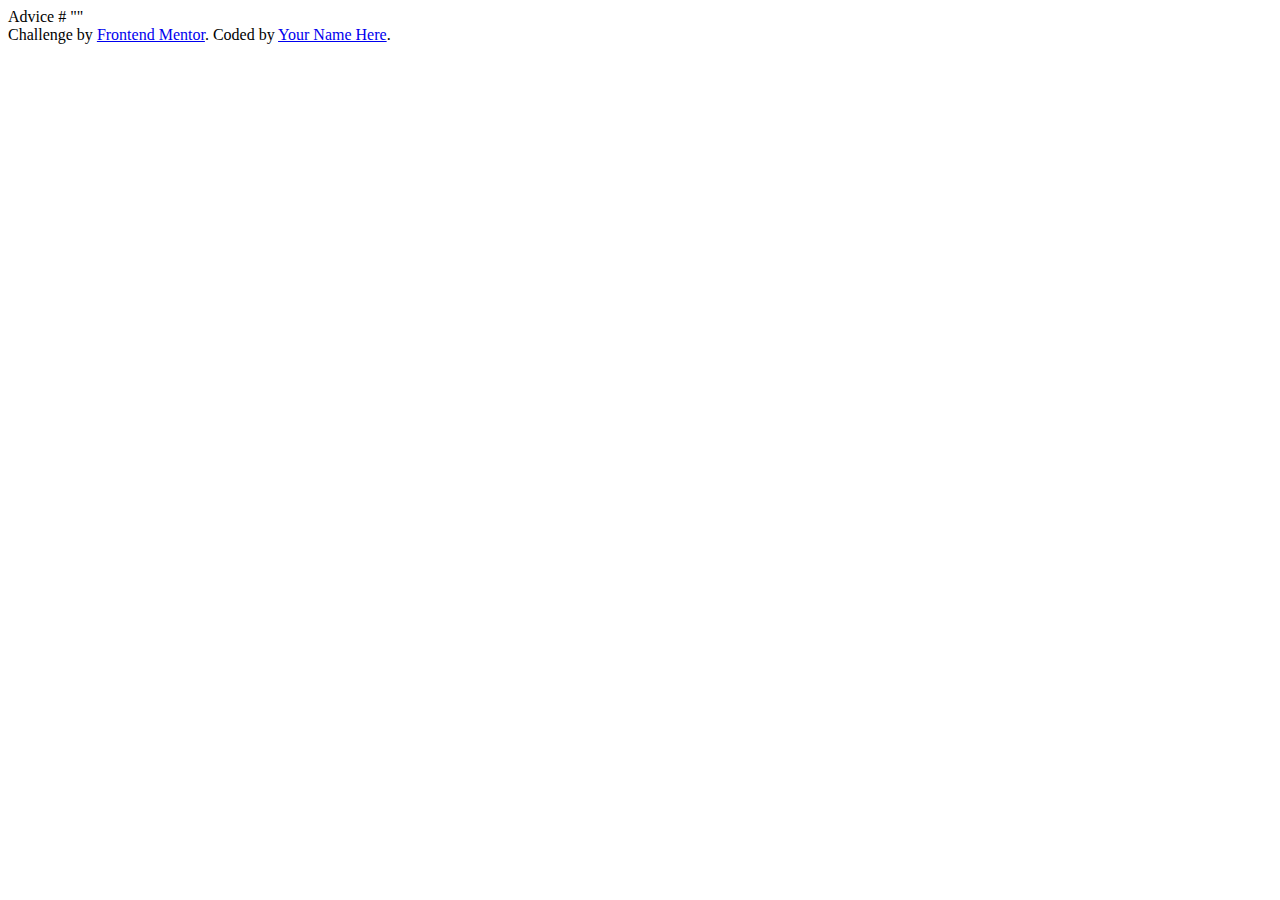
==== 10-advice-generator-app-main/index.html @ 882454ba "first" ====
<!DOCTYPE html>
<html lang="en">
<head>
  <meta charset="UTF-8">
  <meta name="viewport" content="width=device-width, initial-scale=1.0"> <!-- displays site properly based on user's device -->

  <link rel="icon" type="image/png" sizes="32x32" href="./images/favicon-32x32.png">
  
  <title>Frontend Mentor | Advice generator app</title>
  
</head>
<body>

  Advice #<!-- Advice ID goes here -->

  "<!-- Advice text goes here -->"
  
  <div class="attribution">
    Challenge by <a href="https://www.frontendmentor.io?ref=challenge" target="_blank">Frontend Mentor</a>. 
    Coded by <a href="#">Your Name Here</a>.
  </div>
</body>
</html>
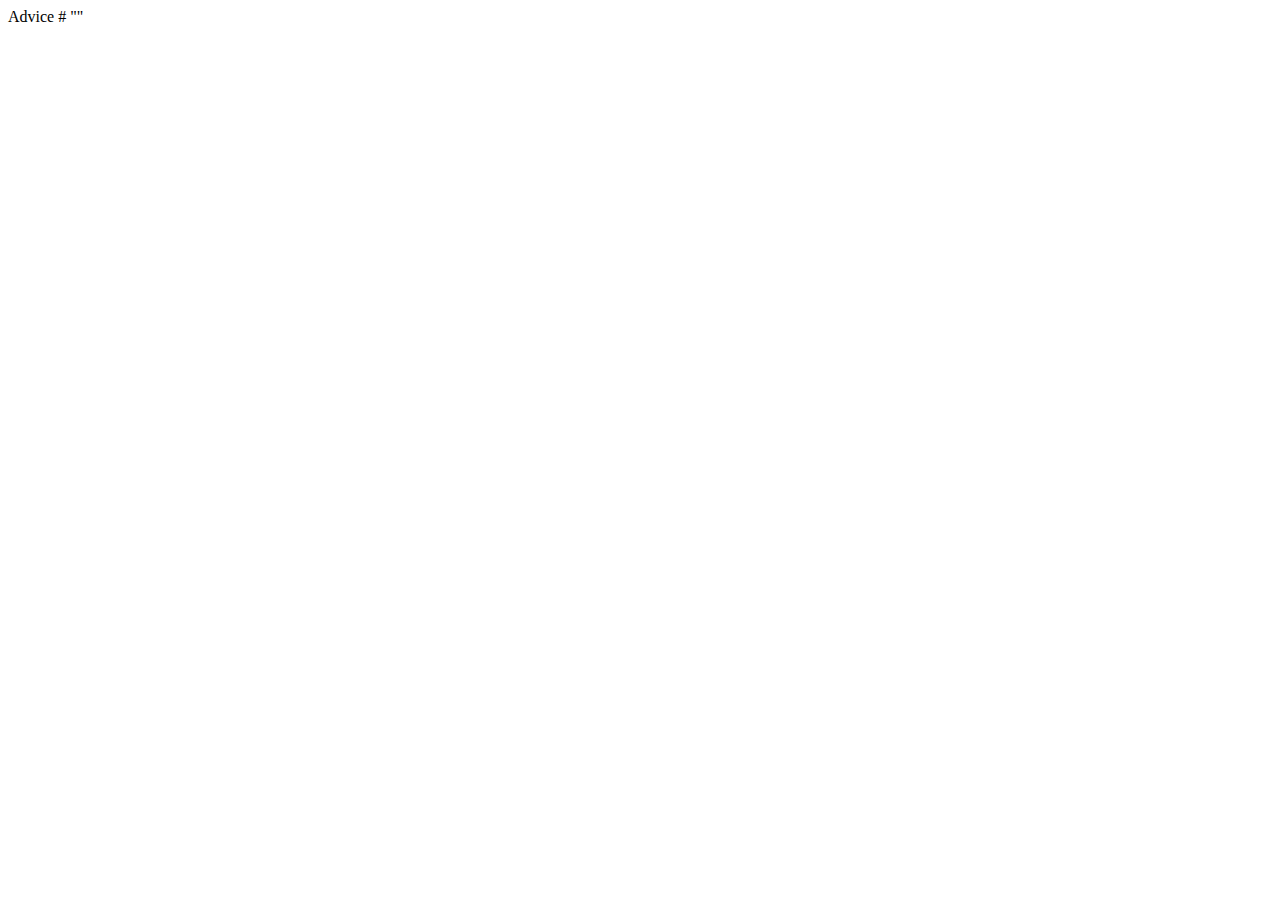
==== commit a60982f8: "basic cleanup" ====
--- a/10-advice-generator-app-main/index.html
+++ b/10-advice-generator-app-main/index.html
@@ -7,17 +7,13 @@
   <link rel="icon" type="image/png" sizes="32x32" href="./images/favicon-32x32.png">
   
   <title>Frontend Mentor | Advice generator app</title>
-  
+
 </head>
 <body>
 
   Advice #<!-- Advice ID goes here -->
 
   "<!-- Advice text goes here -->"
-  
-  <div class="attribution">
-    Challenge by <a href="https://www.frontendmentor.io?ref=challenge" target="_blank">Frontend Mentor</a>. 
-    Coded by <a href="#">Your Name Here</a>.
-  </div>
+
 </body>
 </html>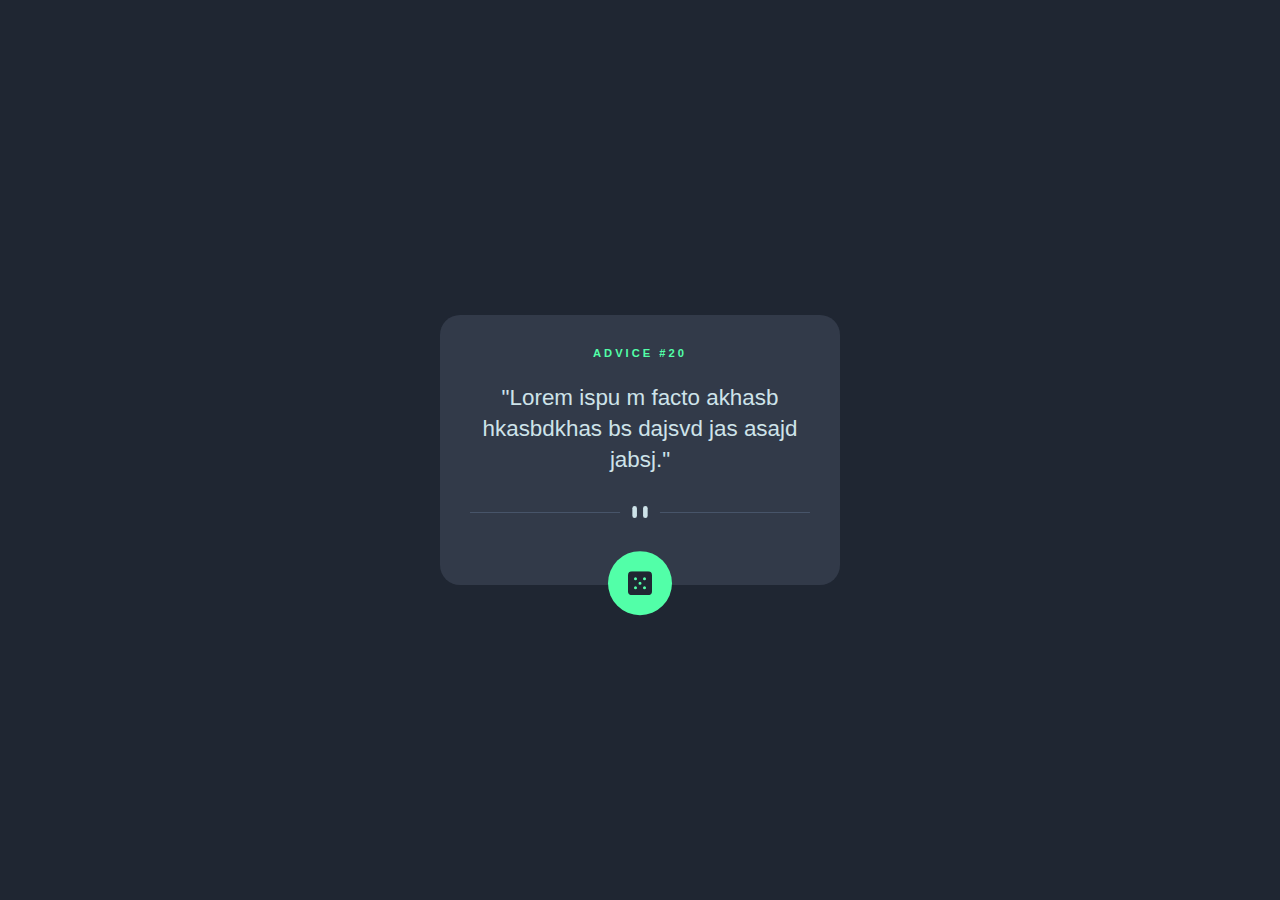
==== commit 80c623f2: "basic css" ====
--- a/10-advice-generator-app-main/index.html
+++ b/10-advice-generator-app-main/index.html
@@ -5,15 +5,28 @@
   <meta name="viewport" content="width=device-width, initial-scale=1.0"> <!-- displays site properly based on user's device -->
 
   <link rel="icon" type="image/png" sizes="32x32" href="./images/favicon-32x32.png">
+  <link rel="stylesheet" href="./reset.css">
+  <link rel="stylesheet" href="./style.css">
   
   <title>Frontend Mentor | Advice generator app</title>
 
 </head>
 <body>
 
-  Advice #<!-- Advice ID goes here -->
+  <main>
+    <div class="container">
+      <p class="adviceId">ADVICE #20</p>
+      <p class="adviceText">"Lorem ispu m facto akhasb hkasbdkhas bs dajsvd jas asajd jabsj."</p>
+      <div class="imgContainer">
+        <img src="./images/pattern-divider-desktop.svg">
+      </div>
+      <button class="newAdviceBtn">
+        <img src="./images/icon-dice.svg">
+      </button>
+    </div>
+  </main>
 
-  "<!-- Advice text goes here -->"
 
+<script type="text/javascript" src="./script.js"></script>
 </body>
 </html>--- a/10-advice-generator-app-main/style.css
+++ b/10-advice-generator-app-main/style.css
@@ -0,0 +1,47 @@
+main {
+	display: flex;
+ 	align-items: center;
+ 	justify-content: center;
+	height: 100vh;
+	width: 100vw;
+	background: hsl(218, 23%, 16%);
+	font-family: sans-serif;
+}
+
+.container {
+	position: relative;
+	width: 400px;
+	background: hsl(217, 19%, 24%);
+	text-align: center;
+	padding: 30px;
+	border-radius: 20px;
+}
+
+.newAdviceBtn {
+	margin-top: -100%;
+	transform:translateY(94%);
+	border-radius: 50%;
+	background: hsl(150, 100%, 66%);
+	padding: 20px;
+}
+.newAdviceBtn:hover {
+	cursor: pointer;
+}
+
+.imgContainer {
+	margin-top: 30px;
+}
+
+.adviceId {
+	color: hsl(150, 100%, 66%);
+	font-size: .7rem;
+	letter-spacing: 3px;
+	margin-bottom: 20px;
+	font-weight: bold;
+}
+
+.adviceText {
+	color: hsl(193, 38%, 86%);
+	font-size: 1.4rem;
+	line-height: 1.4;
+}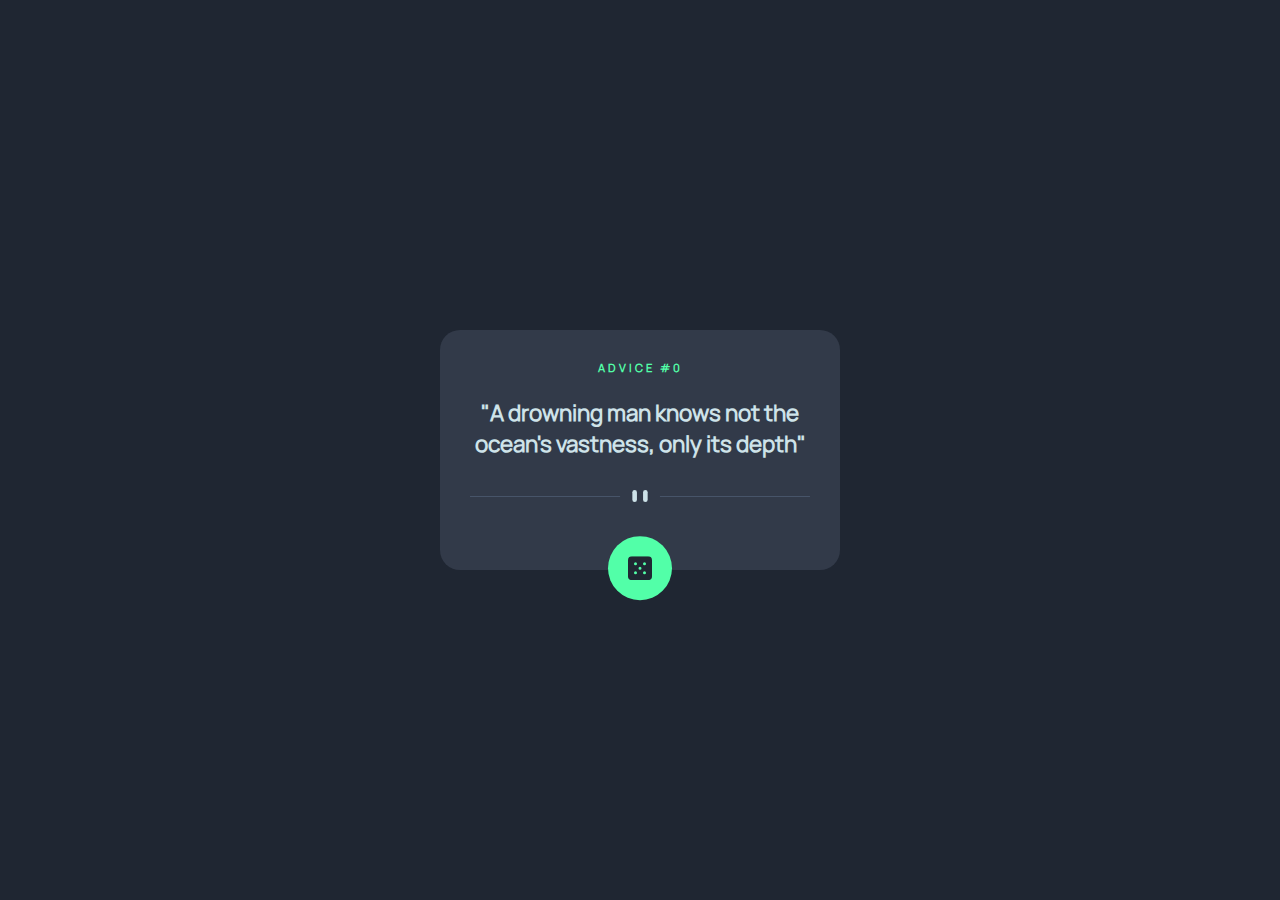
==== commit b0e1bc5b: "done" ====
--- a/10-advice-generator-app-main/index.html
+++ b/10-advice-generator-app-main/index.html
@@ -15,8 +15,8 @@
 
   <main>
     <div class="container">
-      <p class="adviceId">ADVICE #20</p>
-      <p class="adviceText">"Lorem ispu m facto akhasb hkasbdkhas bs dajsvd jas asajd jabsj."</p>
+      <p class="adviceId">ADVICE #0</p>
+      <p class="adviceText">"A drowning man knows not the ocean's vastness, only its depth"</p>
       <div class="imgContainer">
         <img src="./images/pattern-divider-desktop.svg">
       </div>
--- a/10-advice-generator-app-main/style.css
+++ b/10-advice-generator-app-main/style.css
@@ -1,3 +1,8 @@
+@font-face {
+	font-family: 'Manrope';
+	src: url('./font/Manrope-Regular.ttf') format('truetype');
+}
+
 main {
 	display: flex;
  	align-items: center;
@@ -5,7 +10,7 @@
 	height: 100vh;
 	width: 100vw;
 	background: hsl(218, 23%, 16%);
-	font-family: sans-serif;
+	font-family: 'Manrope', sans-serif;
 }
 
 .container {
@@ -26,6 +31,8 @@
 }
 .newAdviceBtn:hover {
 	cursor: pointer;
+  color: hsl(150, 100%, 66%);
+  box-shadow: 0 0 15px hsl(150, 100%, 66%);
 }
 
 .imgContainer {
@@ -44,4 +51,14 @@
 	color: hsl(193, 38%, 86%);
 	font-size: 1.4rem;
 	line-height: 1.4;
+	font-weight: bold;
+}
+
+@media (max-width: 400px) {
+	main {
+		min-width: 200px;
+	}
+	.container {
+		width: 90%;
+	}
 }